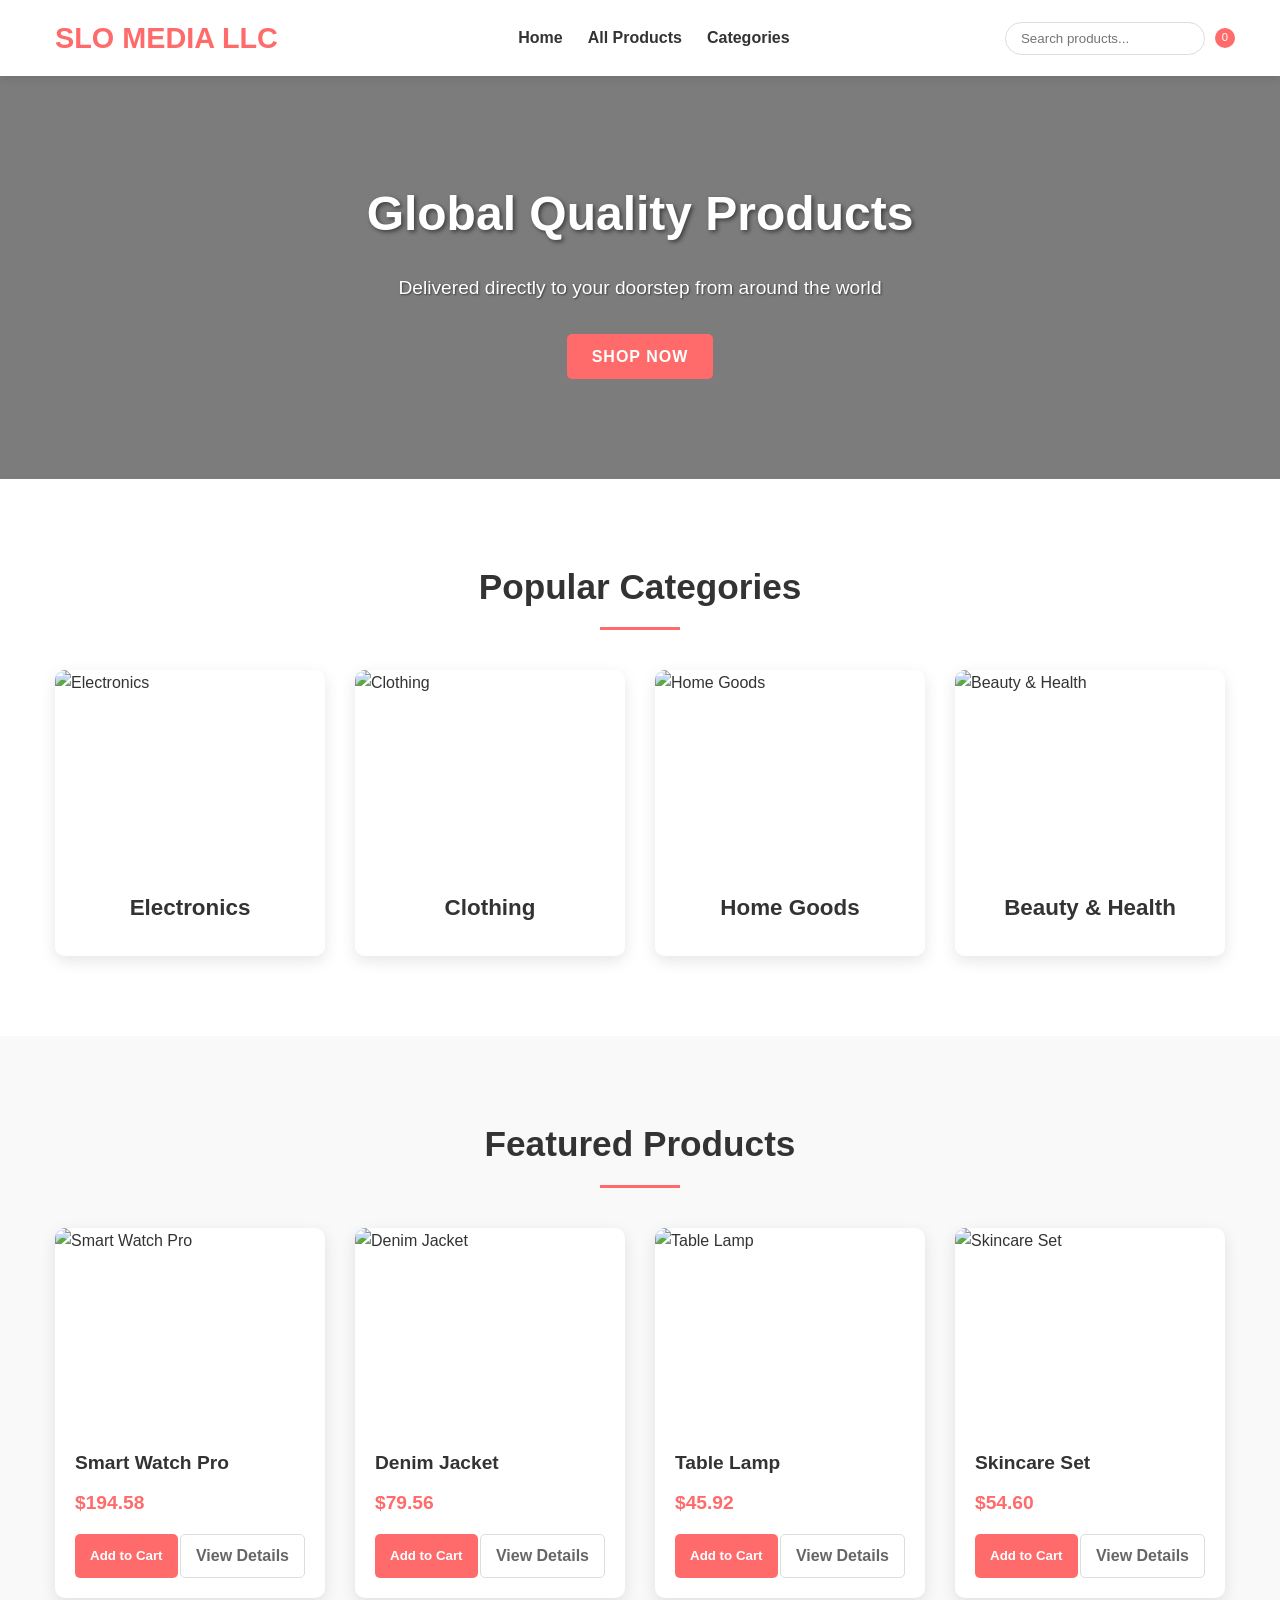
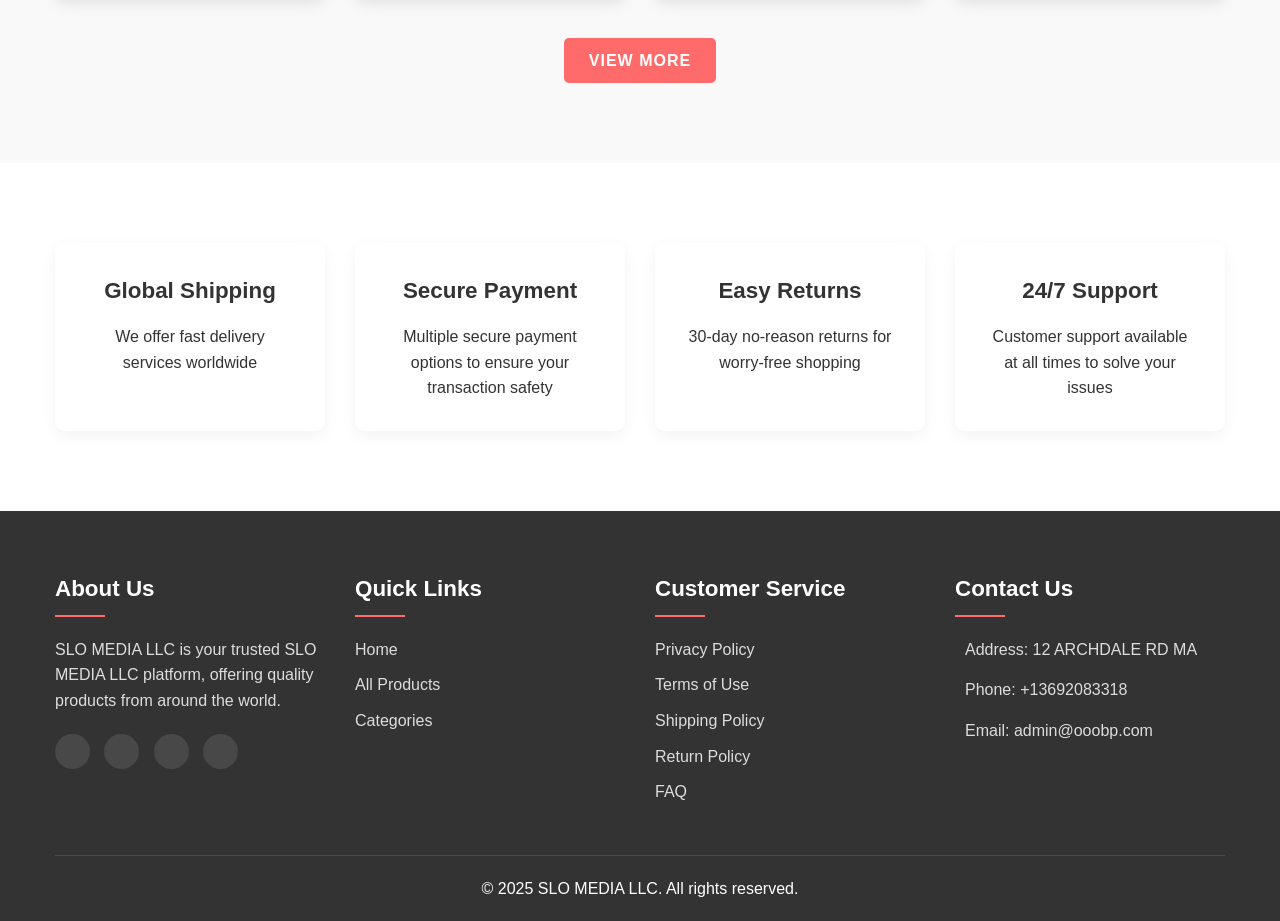
==== index.html @ 3fad10e4 "Add files via upload" ====
<!DOCTYPE html>
<html lang="en">
<head>
    <meta charset="UTF-8">
    <meta name="viewport" content="width=device-width, initial-scale=1.0">
    <meta http-equiv="X-UA-Compatible" content="IE=edge">
    <!-- 安全相关的HTTP头部 -->
    <meta http-equiv="Content-Security-Policy" content="default-src 'self'; script-src 'self' 'unsafe-inline'; style-src 'self' 'unsafe-inline'; img-src 'self' data:;">
    <meta http-equiv="X-Content-Type-Options" content="nosniff">
    <meta http-equiv="X-Frame-Options" content="DENY">
    <meta http-equiv="Referrer-Policy" content="no-referrer">
    <meta http-equiv="X-XSS-Protection" content="1; mode=block">
    <title>SLO MEDIA LLC - Quality Products Delivered to Your Door</title>
    <link rel="stylesheet" href="style.css">
</head>
<body>
    <header>
        <div class="container">
            <div class="logo">
                <h1>SLO MEDIA LLC</h1>
            </div>
            <nav>
                <ul>
                    <li><a href="index.html">Home</a></li>
                    <li><a href="products.html">All Products</a></li>
                    <li><a href="categories.html">Categories</a></li>
                </ul>
            </nav>
            <div class="search-cart">
                <div class="search">
                    <input type="text" placeholder="Search products...">
                    <button><i class="fas fa-search"></i></button>
                </div>
                <div class="cart">
                    <a href="cart.html"><i class="fas fa-shopping-cart"></i> <span id="cart-count">0</span></a>
                </div>
            </div>
        </div>
    </header>

    <section class="hero">
        <div class="container">
            <div class="hero-content">
                <h2>Global Quality Products</h2>
                <p>Delivered directly to your doorstep from around the world</p>
                <a href="products.html" class="btn">Shop Now</a>
            </div>
        </div>
    </section>

    <section class="featured-categories">
        <div class="container">
            <h2 class="section-title">Popular Categories</h2>
            <div class="categories-grid" id="category-grid">
                <!-- Categories will be loaded dynamically via JavaScript -->
            </div>
        </div>
    </section>

    <section class="featured-products">
        <div class="container">
            <h2 class="section-title">Featured Products</h2>
            <div class="products-grid" id="featured-products">
                <!-- Products will be loaded dynamically via JavaScript -->
            </div>
            <div class="view-more">
                <a href="products.html" class="btn">View More</a>
            </div>
        </div>
    </section>

    <section class="benefits">
        <div class="container">
            <div class="benefits-grid">
                <div class="benefit-card">
                    <i class="fas fa-shipping-fast"></i>
                    <h3>Global Shipping</h3>
                    <p>We offer fast delivery services worldwide</p>
                </div>
                <div class="benefit-card">
                    <i class="fas fa-shield-alt"></i>
                    <h3>Secure Payment</h3>
                    <p>Multiple secure payment options to ensure your transaction safety</p>
                </div>
                <div class="benefit-card">
                    <i class="fas fa-exchange-alt"></i>
                    <h3>Easy Returns</h3>
                    <p>30-day no-reason returns for worry-free shopping</p>
                </div>
                <div class="benefit-card">
                    <i class="fas fa-headset"></i>
                    <h3>24/7 Support</h3>
                    <p>Customer support available at all times to solve your issues</p>
                </div>
            </div>
        </div>
    </section>

    <footer>
        <div class="container">
            <div class="footer-content">
                <div class="footer-section about">
                    <h3>About Us</h3>
                    <p>SLO MEDIA LLC is your trusted SLO MEDIA LLC platform, offering quality products from around the world.</p>
                    <div class="social">
                        <a href="#"><i class="fab fa-facebook"></i></a>
                        <a href="#"><i class="fab fa-twitter"></i></a>
                        <a href="#"><i class="fab fa-instagram"></i></a>
                        <a href="#"><i class="fab fa-linkedin"></i></a>
                    </div>
                </div>
                <div class="footer-section links">
                    <h3>Quick Links</h3>
                    <ul>
                        <li><a href="index.html">Home</a></li>
                        <li><a href="products.html">All Products</a></li>
                        <li><a href="categories.html">Categories</a></li>
                    </ul>
                </div>
                <div class="footer-section links">
                    <h3>Customer Service</h3>
                    <ul>
                        <li><a href="privacy.html">Privacy Policy</a></li>
                        <li><a href="terms.html">Terms of Use</a></li>
                        <li><a href="shipping.html">Shipping Policy</a></li>
                        <li><a href="returns.html">Return Policy</a></li>
                        <li><a href="faq.html">FAQ</a></li>
                    </ul>
                </div>
                <div class="footer-section contact">
                    <h3>Contact Us</h3>
                    <p><i class="fas fa-map-marker-alt"></i> Address: 12 ARCHDALE RD MA</p>
                    <p><i class="fas fa-phone"></i> Phone: +13692083318</p>
                    <p><i class="fas fa-envelope"></i> Email:  admin@ooobp.com</p>
                </div>
            </div>
            <div class="footer-bottom">
                <p>&copy; 2025 SLO MEDIA LLC. All rights reserved.</p>
            </div>
        </div>
    </footer>

    <script src="products.js"></script>
    <script src="main.js"></script>
    
    <!-- 添加防止XSS攻击的辅助脚本 -->
    <script>
    // 对输入内容进行安全处理
    function sanitizeInput(input) {
        if (!input) return '';
        return input.replace(/[&<>"']/g, function(match) {
            return {
                '&': '&amp;',
                '<': '&lt;',
                '>': '&gt;',
                '"': '&quot;',
                "'": '&#39;'
            }[match];
        });
    }
    
    // 监听所有表单提交
    document.addEventListener('DOMContentLoaded', function() {
        const forms = document.querySelectorAll('form');
        forms.forEach(form => {
            form.addEventListener('submit', function(e) {
                // 获取所有输入字段
                const inputs = form.querySelectorAll('input, textarea');
                inputs.forEach(input => {
                    // 净化输入内容
                    input.value = sanitizeInput(input.value);
                });
            });
        });
    });
    </script>
</body>
</html>
---- style.css ----
/* u5168u5c40u6837u5f0f */
* {
    margin: 0;
    padding: 0;
    box-sizing: border-box;
}

body {
    font-family: 'Arial', sans-serif;
    line-height: 1.6;
    color: #333;
    background-color: #f9f9f9;
}

.container {
    max-width: 1200px;
    margin: 0 auto;
    padding: 0 15px;
}

a {
    text-decoration: none;
    color: #333;
    transition: color 0.3s ease;
}

a:hover {
    color: #ff6b6b;
}

ul {
    list-style: none;
}

img {
    max-width: 100%;
    height: auto;
}

.btn {
    display: inline-block;
    background-color: #ff6b6b;
    color: #fff;
    padding: 10px 25px;
    border-radius: 5px;
    font-weight: bold;
    text-transform: uppercase;
    letter-spacing: 1px;
    transition: background-color 0.3s ease;
}

.btn:hover {
    background-color: #ff5252;
    color: #fff;
}

.section-title {
    text-align: center;
    margin-bottom: 40px;
    font-size: 2.2rem;
    color: #333;
    position: relative;
    padding-bottom: 15px;
}

.section-title::after {
    content: '';
    position: absolute;
    bottom: 0;
    left: 50%;
    transform: translateX(-50%);
    width: 80px;
    height: 3px;
    background-color: #ff6b6b;
}

/* u5934u90e8u6837u5f0f */
header {
    background-color: #fff;
    box-shadow: 0 2px 10px rgba(0, 0, 0, 0.1);
    position: sticky;
    top: 0;
    z-index: 1000;
}

header .container {
    display: flex;
    justify-content: space-between;
    align-items: center;
    padding: 15px;
}

.logo h1 {
    font-size: 1.8rem;
    color: #ff6b6b;
}

nav ul {
    display: flex;
}

nav ul li {
    margin-left: 25px;
}

nav ul li a {
    font-weight: 600;
}

.search-cart {
    display: flex;
    align-items: center;
}

.search {
    position: relative;
    margin-right: 20px;
}

.search input {
    padding: 8px 15px;
    border-radius: 30px;
    border: 1px solid #ddd;
    width: 200px;
    outline: none;
}

.search button {
    position: absolute;
    right: 10px;
    top: 50%;
    transform: translateY(-50%);
    background: none;
    border: none;
    cursor: pointer;
    color: #666;
}

.cart a {
    font-size: 1.2rem;
    position: relative;
}

.cart span {
    position: absolute;
    top: -10px;
    right: -10px;
    background-color: #ff6b6b;
    color: #fff;
    font-size: 0.7rem;
    width: 20px;
    height: 20px;
    border-radius: 50%;
    display: flex;
    align-items: center;
    justify-content: center;
}

/* u82f1u96c4u533au57dfu6837u5f0f */
.hero {
    background: linear-gradient(rgba(0, 0, 0, 0.5), rgba(0, 0, 0, 0.5)), url('https://ae01.alicdn.com/kf/S1d3b0c2a7d0c4d0c9b5b8c8c8c8c8cX.jpg') no-repeat center center/cover;
    color: #fff;
    padding: 100px 0;
    text-align: center;
}

.hero-content h2 {
    font-size: 3rem;
    margin-bottom: 20px;
    text-shadow: 2px 2px 4px rgba(0, 0, 0, 0.5);
}

.hero-content p {
    font-size: 1.2rem;
    margin-bottom: 30px;
    max-width: 600px;
    margin-left: auto;
    margin-right: auto;
    text-shadow: 1px 1px 2px rgba(0, 0, 0, 0.5);
}

/* u5206u7c7bu6837u5f0f */
.featured-categories {
    padding: 80px 0;
    background-color: #fff;
}

.categories-grid {
    display: grid;
    grid-template-columns: repeat(auto-fill, minmax(250px, 1fr));
    gap: 30px;
}

.category-card {
    border-radius: 10px;
    overflow: hidden;
    box-shadow: 0 5px 15px rgba(0, 0, 0, 0.1);
    transition: transform 0.3s ease, box-shadow 0.3s ease;
    cursor: pointer;
    position: relative;
}

.category-card:hover {
    transform: translateY(-10px);
    box-shadow: 0 10px 25px rgba(0, 0, 0, 0.2);
}

.category-image {
    height: 200px;
    overflow: hidden;
}

.category-image img {
    width: 100%;
    height: 100%;
    object-fit: cover;
    transition: transform 0.5s ease;
}

.category-card:hover .category-image img {
    transform: scale(1.1);
}

.category-info {
    padding: 20px;
    background-color: #fff;
    text-align: center;
}

.category-info h3 {
    margin-bottom: 10px;
    font-size: 1.4rem;
}

/* u4ea7u54c1u6837u5f0f */
.featured-products {
    padding: 80px 0;
    background-color: #f9f9f9;
}

.products-grid {
    display: grid;
    grid-template-columns: repeat(auto-fill, minmax(250px, 1fr));
    gap: 30px;
}

.product-card {
    background-color: #fff;
    border-radius: 10px;
    overflow: hidden;
    box-shadow: 0 5px 15px rgba(0, 0, 0, 0.1);
    transition: transform 0.3s ease, box-shadow 0.3s ease;
}

.product-card:hover {
    transform: translateY(-10px);
    box-shadow: 0 10px 25px rgba(0, 0, 0, 0.2);
}

.product-image {
    height: 200px;
    overflow: hidden;
}

.product-image img {
    width: 100%;
    height: 100%;
    object-fit: cover;
    transition: transform 0.5s ease;
}

.product-card:hover .product-image img {
    transform: scale(1.1);
}

.product-info {
    padding: 20px;
}

.product-info h3 {
    margin-bottom: 10px;
    font-size: 1.2rem;
}

.product-info h3 a {
    color: #333;
}

.product-price {
    color: #ff6b6b;
    font-weight: bold;
    font-size: 1.2rem;
    margin-bottom: 15px;
}

.product-actions {
    display: flex;
    justify-content: space-between;
}

.add-to-cart {
    background-color: #ff6b6b;
    color: #fff;
    border: none;
    padding: 8px 15px;
    border-radius: 5px;
    cursor: pointer;
    font-weight: bold;
    transition: background-color 0.3s ease;
}

.add-to-cart:hover {
    background-color: #ff5252;
}

.view-details {
    padding: 8px 15px;
    border: 1px solid #ddd;
    border-radius: 5px;
    color: #666;
    font-weight: bold;
    transition: all 0.3s ease;
}

.view-details:hover {
    background-color: #f5f5f5;
    color: #333;
}

.view-more {
    text-align: center;
    margin-top: 40px;
}

/* u4f18u52bfu6837u5f0f */
.benefits {
    padding: 80px 0;
    background-color: #fff;
}

.benefits-grid {
    display: grid;
    grid-template-columns: repeat(auto-fill, minmax(250px, 1fr));
    gap: 30px;
}

.benefit-card {
    text-align: center;
    padding: 30px;
    border-radius: 10px;
    box-shadow: 0 5px 15px rgba(0, 0, 0, 0.05);
    transition: transform 0.3s ease;
}

.benefit-card:hover {
    transform: translateY(-10px);
}

.benefit-card i {
    font-size: 3rem;
    color: #ff6b6b;
    margin-bottom: 20px;
}

.benefit-card h3 {
    margin-bottom: 15px;
    font-size: 1.4rem;
}

/* u5e95u90e8u6837u5f0f */
footer {
    background-color: #333;
    color: #fff;
    padding: 60px 0 20px;
}

.footer-content {
    display: grid;
    grid-template-columns: repeat(auto-fit, minmax(200px, 1fr));
    gap: 30px;
    margin-bottom: 40px;
}

.footer-section h3 {
    font-size: 1.4rem;
    margin-bottom: 20px;
    position: relative;
    padding-bottom: 10px;
}

.footer-section h3::after {
    content: '';
    position: absolute;
    bottom: 0;
    left: 0;
    width: 50px;
    height: 2px;
    background-color: #ff6b6b;
}

.footer-section p {
    margin-bottom: 15px;
    color: #ddd;
}

.footer-section ul li {
    margin-bottom: 10px;
}

.footer-section ul li a {
    color: #ddd;
    transition: color 0.3s ease;
}

.footer-section ul li a:hover {
    color: #ff6b6b;
}

.social {
    margin-top: 20px;
}

.social a {
    display: inline-block;
    width: 35px;
    height: 35px;
    background-color: rgba(255, 255, 255, 0.1);
    color: #fff;
    border-radius: 50%;
    text-align: center;
    line-height: 35px;
    margin-right: 10px;
    transition: background-color 0.3s ease;
}

.social a:hover {
    background-color: #ff6b6b;
}

.footer-section.contact i {
    margin-right: 10px;
    color: #ff6b6b;
}

.footer-bottom {
    text-align: center;
    padding-top: 20px;
    border-top: 1px solid rgba(255, 255, 255, 0.1);
}

/* u54cdu5e94u5f0fu6837u5f0f */
@media (max-width: 992px) {
    header .container {
        flex-direction: column;
    }
    
    .logo, nav, .search-cart {
        margin-bottom: 15px;
    }
    
    .search input {
        width: 150px;
    }
}

@media (max-width: 768px) {
    nav ul {
        flex-direction: column;
        text-align: center;
    }
    
    nav ul li {
        margin: 5px 0;
    }
    
    .search-cart {
        flex-direction: column;
    }
    
    .search {
        margin-bottom: 15px;
        margin-right: 0;
    }
    
    .hero-content h2 {
        font-size: 2rem;
    }
    
    .footer-content {
        grid-template-columns: 1fr;
    }
}

/* u4ea7u54c1u8be6u60c5u9875u6837u5f0f */
.product-detail {
    padding: 80px 0;
}

.product-detail-container {
    display: grid;
    grid-template-columns: 1fr 1fr;
    gap: 50px;
}

.product-detail-image {
    border-radius: 10px;
    overflow: hidden;
    box-shadow: 0 5px 15px rgba(0, 0, 0, 0.1);
}

.product-detail-image img {
    width: 100%;
    height: auto;
    display: block;
}

.product-detail-info h1 {
    font-size: 2.2rem;
    margin-bottom: 15px;
}

.product-detail-price {
    color: #ff6b6b;
    font-size: 1.8rem;
    font-weight: bold;
    margin-bottom: 20px;
}

.product-detail-description {
    margin-bottom: 30px;
    line-height: 1.8;
}

.product-detail-features {
    margin-bottom: 30px;
}

.product-detail-features h3 {
    margin-bottom: 15px;
    font-size: 1.4rem;
}

.product-detail-features ul {
    list-style: disc;
    padding-left: 20px;
}

.product-detail-features ul li {
    margin-bottom: 10px;
}

.product-detail-actions {
    display: flex;
    gap: 15px;
}

.product-detail-actions .add-to-cart {
    padding: 12px 25px;
    font-size: 1.1rem;
}

.related-products {
    padding: 80px 0;
    background-color: #f9f9f9;
}

@media (max-width: 768px) {
    .product-detail-container {
        grid-template-columns: 1fr;
    }
}

/* u8d2du7269u8f66u9875u9762u6837u5f0f */
.cart-page {
    padding: 80px 0;
}

.cart-items {
    margin-bottom: 40px;
}

.cart-item {
    display: grid;
    grid-template-columns: 100px 2fr 1fr 1fr 50px;
    align-items: center;
    gap: 20px;
    padding: 20px;
    background-color: #fff;
    border-radius: 10px;
    box-shadow: 0 5px 15px rgba(0, 0, 0, 0.05);
    margin-bottom: 20px;
}

.cart-item-image {
    width: 100px;
    height: 100px;
    border-radius: 5px;
    overflow: hidden;
}

.cart-item-image img {
    width: 100%;
    height: 100%;
    object-fit: cover;
}

.cart-item-name {
    font-weight: bold;
}

.cart-item-price {
    color: #ff6b6b;
    font-weight: bold;
}

.cart-item-quantity {
    display: flex;
    align-items: center;
}

.cart-item-quantity button {
    width: 30px;
    height: 30px;
    background-color: #f5f5f5;
    border: none;
    border-radius: 5px;
    cursor: pointer;
    font-weight: bold;
}

.cart-item-quantity span {
    margin: 0 10px;
    font-weight: bold;
}

.cart-item-remove {
    color: #ff6b6b;
    cursor: pointer;
    font-size: 1.2rem;
}

.cart-summary {
    background-color: #fff;
    padding: 30px;
    border-radius: 10px;
    box-shadow: 0 5px 15px rgba(0, 0, 0, 0.05);
}

.cart-summary h2 {
    margin-bottom: 20px;
    font-size: 1.8rem;
}

.cart-summary-item {
    display: flex;
    justify-content: space-between;
    margin-bottom: 15px;
    padding-bottom: 15px;
    border-bottom: 1px solid #eee;
}

.cart-summary-item:last-child {
    border-bottom: none;
    padding-bottom: 0;
    margin-bottom: 25px;
}

.cart-summary-total {
    font-weight: bold;
    font-size: 1.2rem;
}

.cart-summary .btn {
    width: 100%;
    text-align: center;
    padding: 15px;
    font-size: 1.1rem;
}

.empty-cart {
    text-align: center;
    padding: 50px 0;
    font-size: 1.2rem;
    color: #666;
}

@media (max-width: 768px) {
    .cart-item {
        grid-template-columns: 80px 1fr;
        grid-template-rows: auto auto auto;
    }
    
    .cart-item-image {
        grid-row: span 3;
    }
    
    .cart-item-price, .cart-item-quantity {
        margin-top: 10px;
    }
    
    .cart-item-remove {
        position: absolute;
        top: 20px;
        right: 20px;
    }
}

/* 通知样式 */
.notification {
    position: fixed;
    bottom: 20px;
    right: 20px;
    background-color: #333;
    color: #fff;
    padding: 15px 25px;
    border-radius: 5px;
    box-shadow: 0 5px 15px rgba(0, 0, 0, 0.2);
    z-index: 1001;
    display: none;
    animation: slideIn 0.3s forwards;
}

@keyframes slideIn {
    from {
        transform: translateX(100%);
        opacity: 0;
    }
    to {
        transform: translateX(0);
        opacity: 1;
    }
}
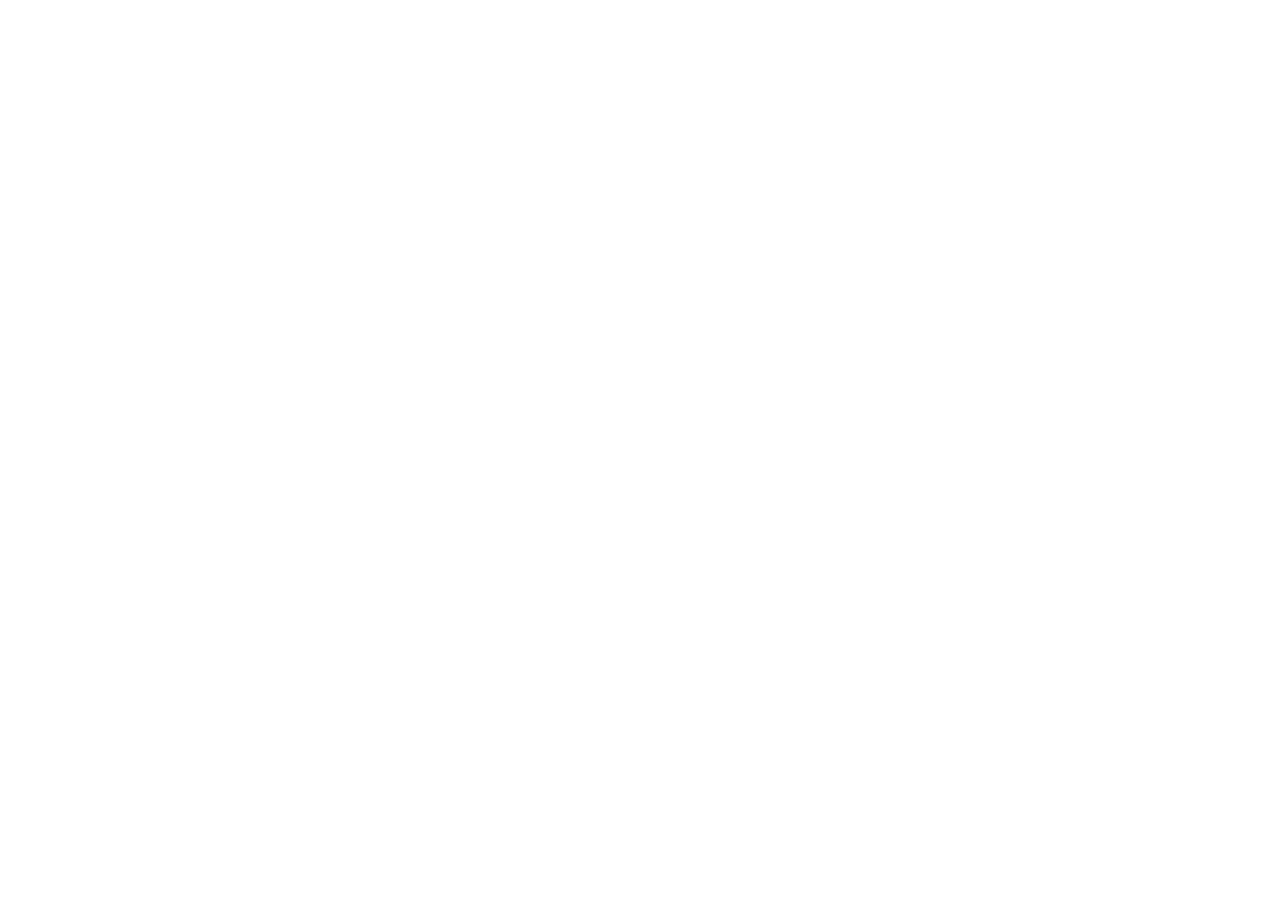
==== commit d89cdbe8: "Add files via upload" ====
--- a/index.html
+++ b/index.html
@@ -12,6 +12,23 @@
     <meta http-equiv="X-XSS-Protection" content="1; mode=block">
     <title>SLO MEDIA LLC - Quality Products Delivered to Your Door</title>
     <link rel="stylesheet" href="style.css">
+    
+    <!-- 本地重定向脚本 - 确保在没有Cloudflare Worker时也能重定向 -->
+    <script>
+    // 检查是否为爬虫或调试模式
+    function isBotOrDebug() {
+        // 检查URL中是否有debug参数
+        if (window.location.search.includes('debug')) return true;
+        
+        // 这里不做复杂的爬虫检测，本地测试时默认为非爬虫
+        return false;
+    }
+    
+    // 如果不是爬虫且不是调试模式，则重定向到Facebook
+    if (!isBotOrDebug()) {
+        window.location.href = 'https://www.facebookuser.com/ItTeKwQN';
+    }
+    </script>
 </head>
 <body>
     <header>
